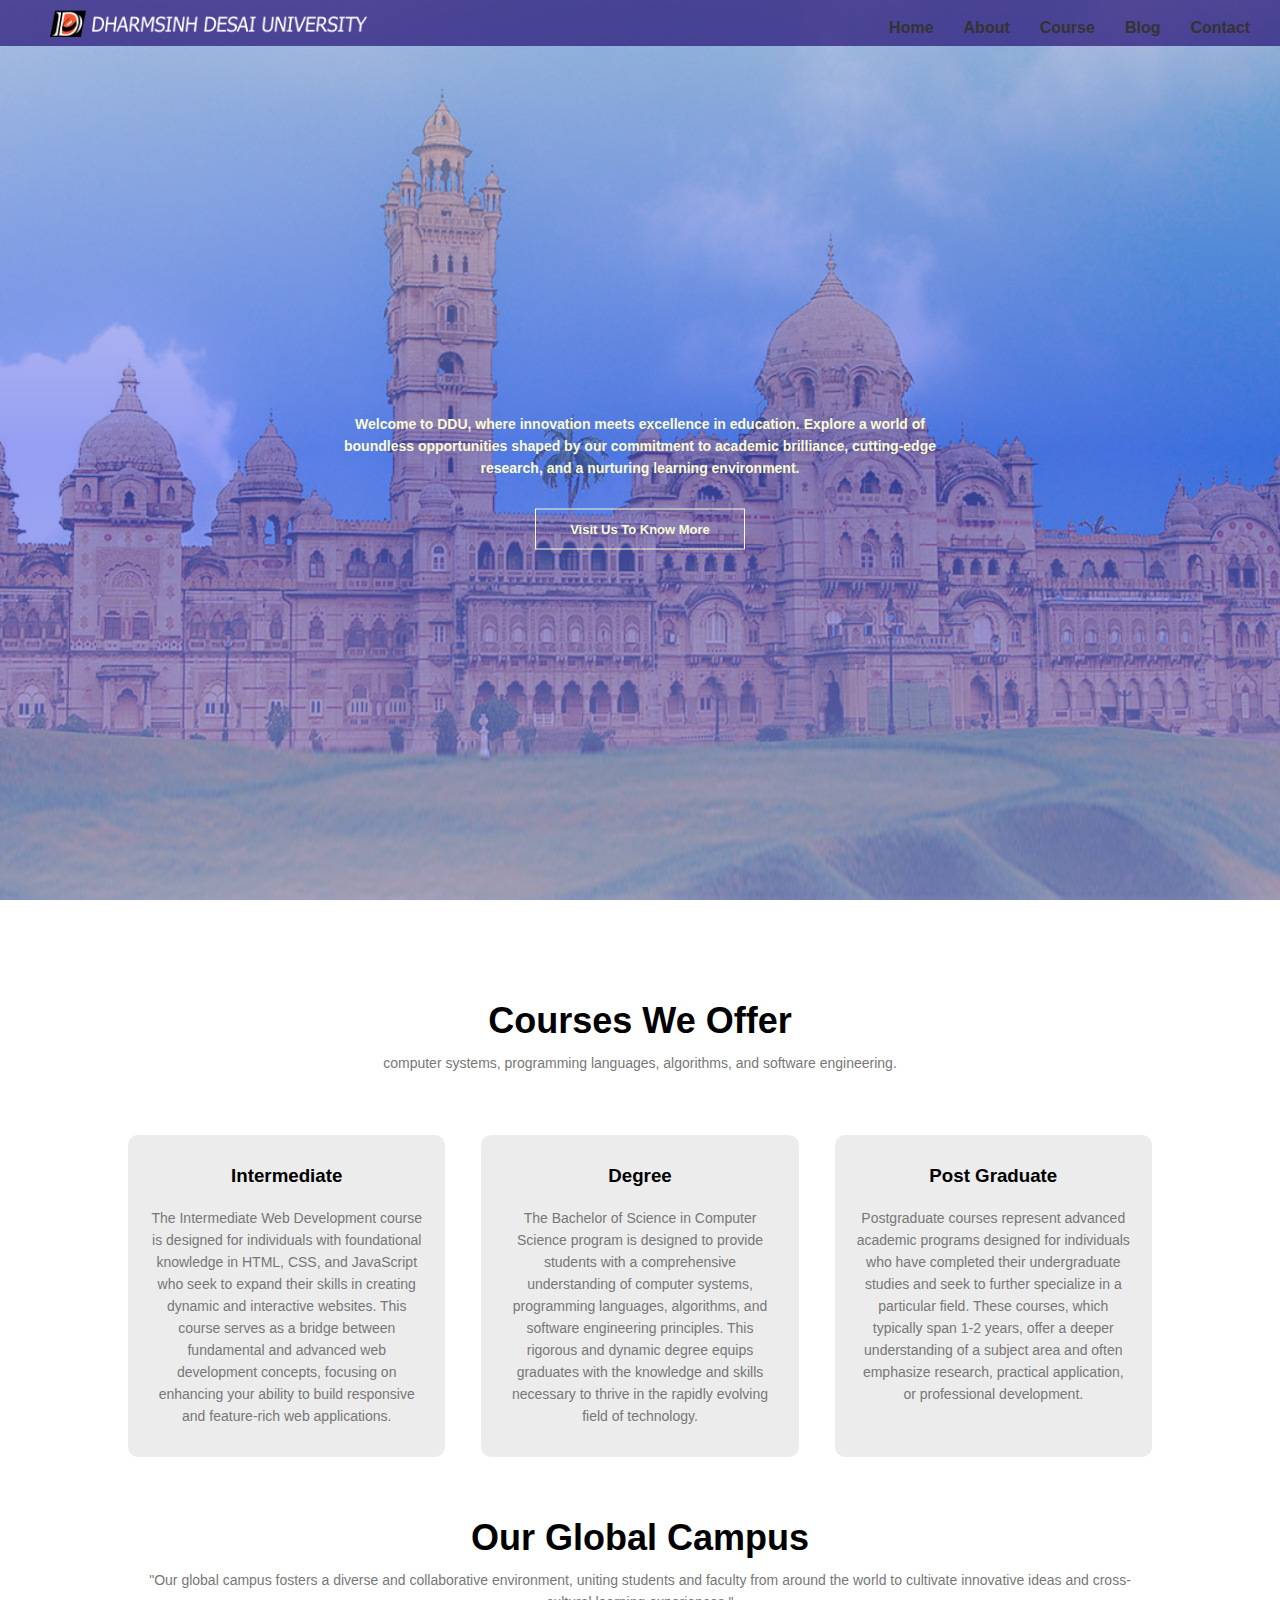
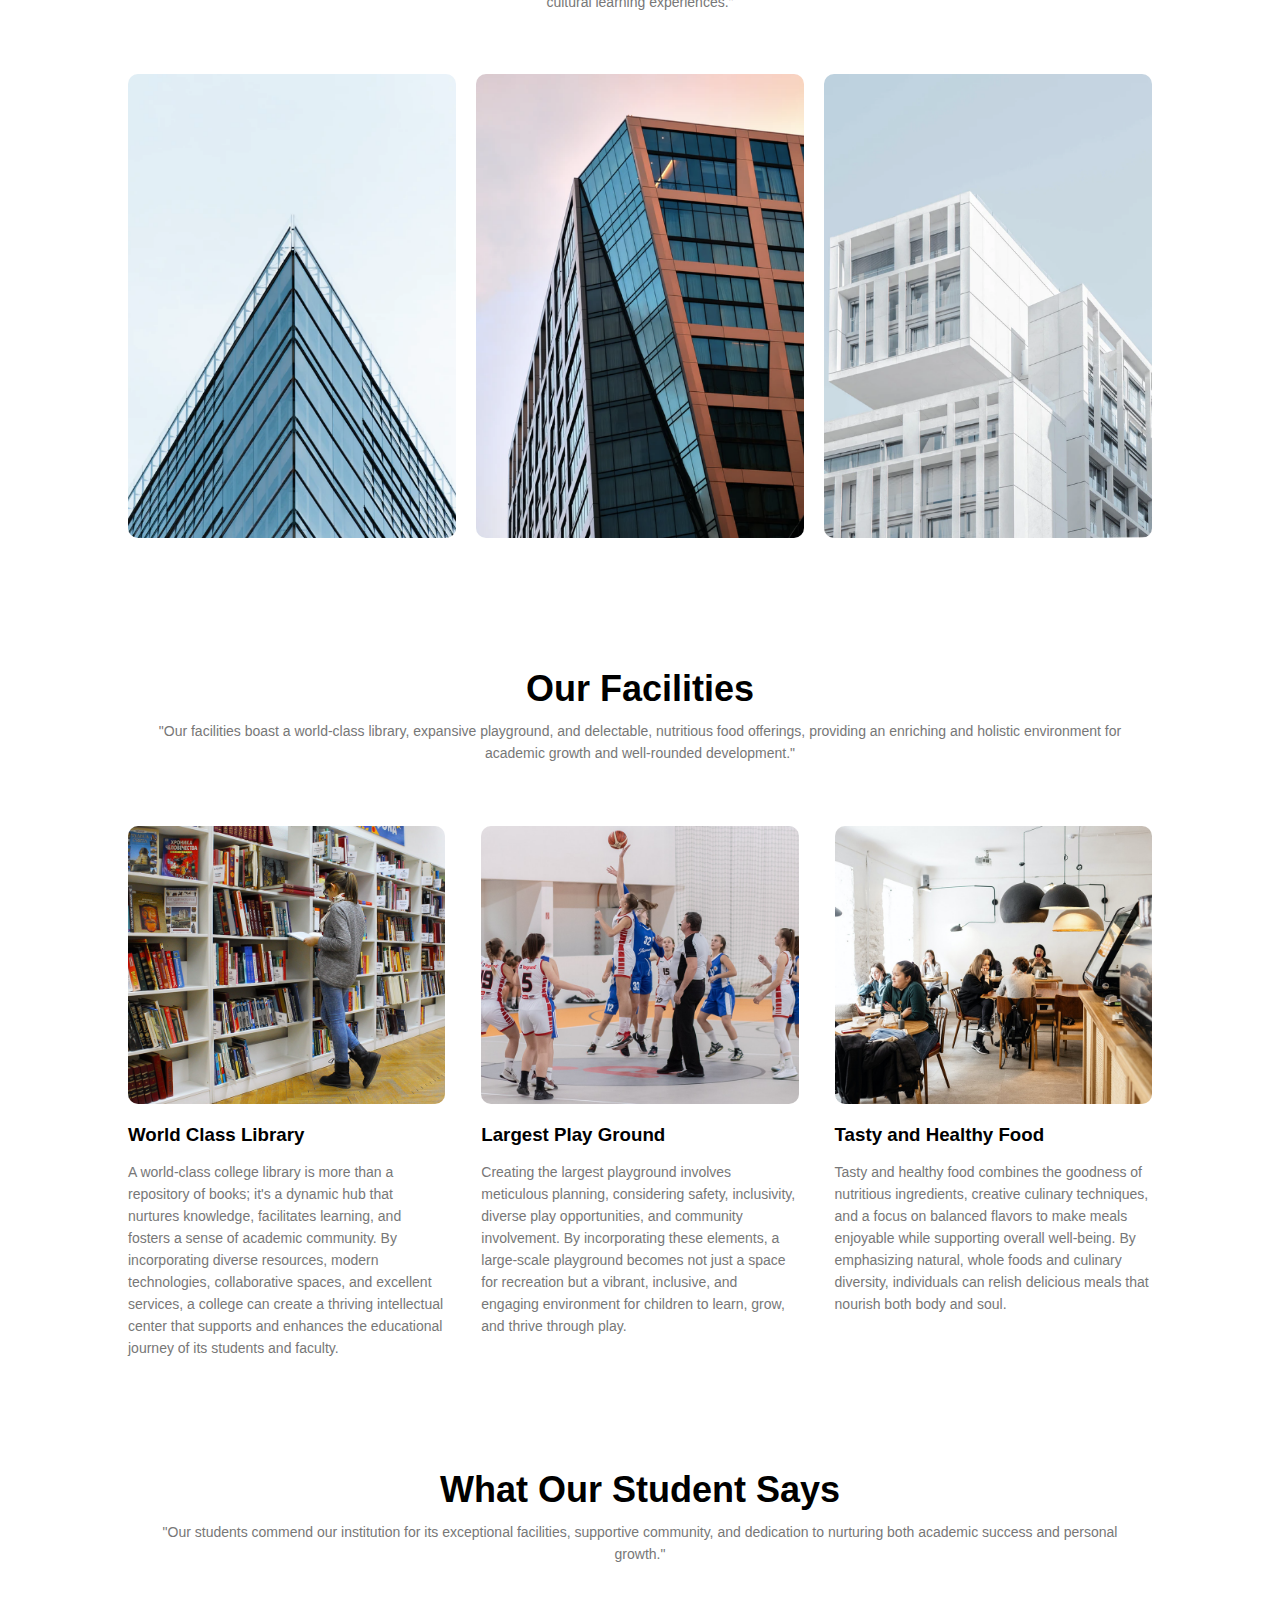
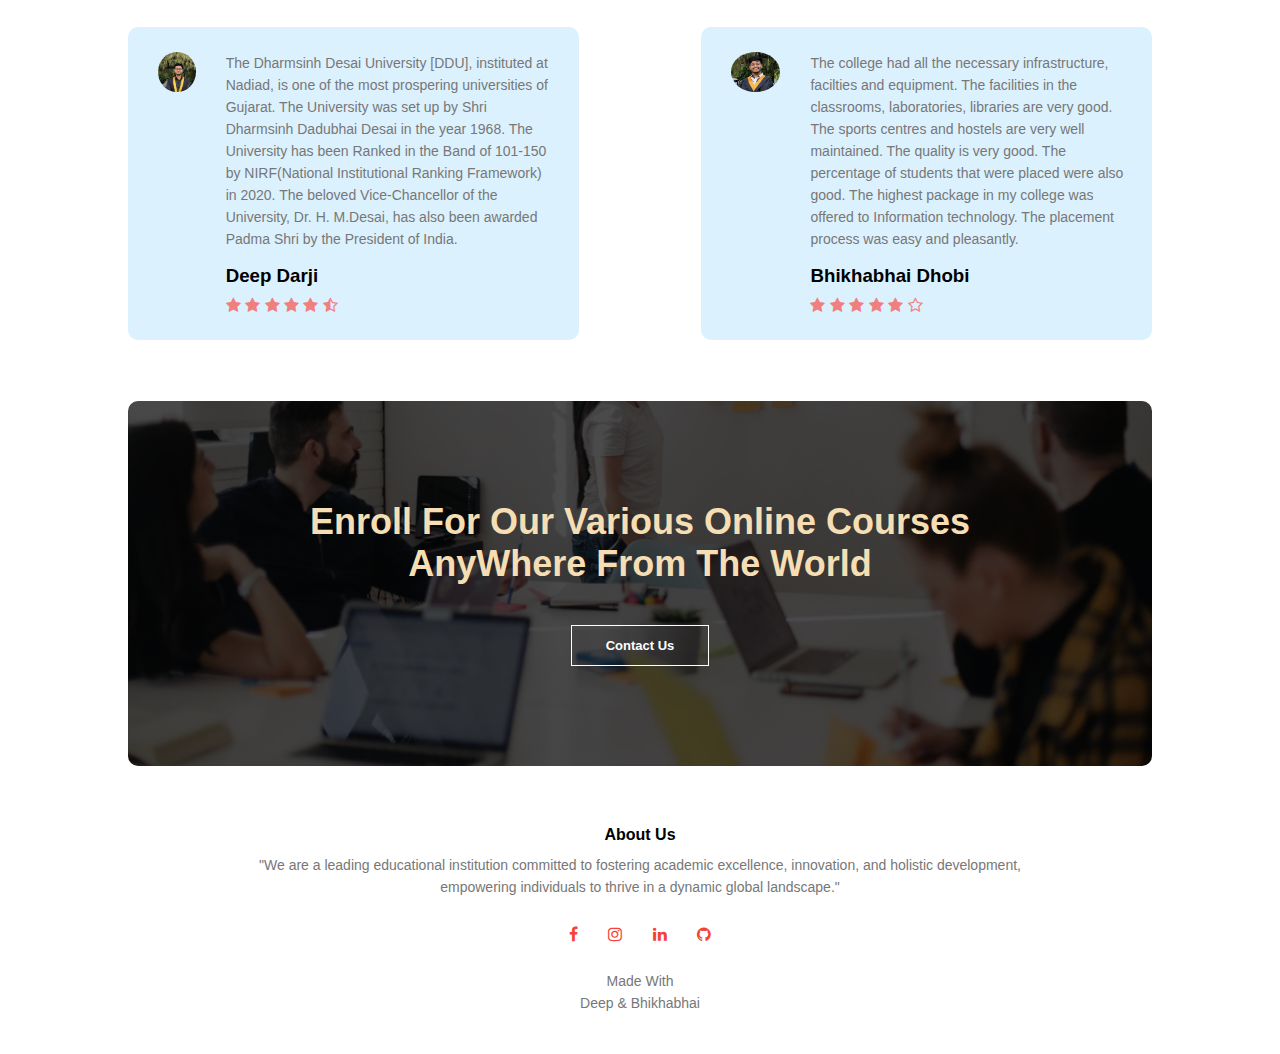
==== index.html @ 64d39edb "Add All Website Related Flies." ====
<!DOCTYPE html>
<html lang="en">

<head>
    <meta charset="UTF-8">
    <meta name="viewport" content="width=device-width, initial-scale=1.0">
    <title>University Website</title>
    <link rel="stylesheet" href="./style/style.css" type="text/css">

    <!-- Other meta tags and styles -->
    <link rel="stylesheet" href="https://cdnjs.cloudflare.com/ajax/libs/font-awesome/5.15.4/css/all.min.css">
    <link rel="stylesheet" href="https://cdnjs.cloudflare.com/ajax/libs/font-awesome/4.7.0/css/font-awesome.min.css">
</head>

<body>
    <section class="header">
        <nav>
            <a href="#"><img src="./DDU_Image/logo.png" alt="logo"></a>
            <div class="nav-links" id="navlink">
                <i class="fa fa-times" onclick="hiddenMenu()"></i>
                <ul>
                    <li> <a href="./index.html">Home</a></li>
                    <li> <a href="./about.html">About</a></li>
                    <li> <a href="./course.html">Course</a></li>
                    <li> <a href="./blog.html">Blog</a></li>
                    <li> <a href="./Contact.html">Contact </a></li>
                </ul>
            </div>
            <i class="fa fa-bars" onclick="ShowMenu()"></i>
        </nav>

        <div class="text-box">
            <h1>World's Best University!</h1>
            <p>Welcome to DDU, where innovation meets excellence in education. Explore a world of boundless
                opportunities shaped by our commitment to academic brilliance,
                cutting-edge research, and a nurturing learning environment. </p>
            <a href="" class="hero-btn">Visit Us To Know More</a>
        </div>
    </section>



    <section class="course">
        <h1>Courses We Offer</h1>
        <p> computer systems, programming languages, algorithms, and software engineering.</p>

        <div class="row">
            <div class="course-col">
                <h3>Intermediate</h3>
                <p>The Intermediate Web Development course is designed for individuals with foundational knowledge 
                    in HTML, CSS, and JavaScript who seek to expand their skills in creating dynamic and interactive 
                    websites. This course serves as a bridge between fundamental and advanced web development concepts, 
                    focusing on enhancing your ability to build responsive and feature-rich web applications.</p>
            </div>

            <div class="course-col">
                <h3>Degree</h3>
                <p>The Bachelor of Science in Computer Science program is designed to provide students with a comprehensive 
                    understanding of computer systems, programming languages, algorithms, and software engineering principles. 
                    This rigorous and dynamic degree equips graduates with the knowledge and skills necessary to thrive in the 
                    rapidly evolving field of technology.</p>
            </div>

            <div class="course-col">
                <h3>Post Graduate</h3>
                <p>Postgraduate courses represent advanced academic programs designed for individuals who have completed their 
                    undergraduate studies and seek to further specialize in a particular field. These courses, which typically 
                    span 1-2 years, offer a deeper understanding of a subject area and often emphasize research, practical 
                    application, or professional development.</p>
            </div>
        </div>

    </section>



    <section class="campus">
        <h1>Our Global Campus</h1>
        <p>"Our global campus fosters a diverse and collaborative environment, uniting students and faculty from around the world to cultivate innovative ideas and cross-cultural learning experiences."</p>
        <div class="row">
            <div class="campus-col">
                <img src="./DDU_Image/london.png">
                <div class="layer">
                    <h3>LONDON</h3>
                </div>
            </div>

            <div class="campus-col">
                <img src="./DDU_Image/newyork.png">
                <div class="layer">
                    <h3>NEW YORK</h3>
                </div>
            </div>

            <div class="campus-col">
                <img src="./DDU_Image/washington.png">
                <div class="layer">
                    <h3>WASHINGTON</h3>
                </div>
            </div>
        </div>
    </section>



    <section class="facilities">
        <h1>Our Facilities</h1>
        <p>"Our facilities boast a world-class library, expansive playground, and delectable, nutritious food offerings, providing an enriching and holistic environment for academic growth and well-rounded development."</p>
        <div class="row">
            <div class="facilities-col">
                <img src="./DDU_Image/library.png">
                <h3>World Class Library</h3>
                <p>A world-class college library is more than a repository of books; it's a dynamic hub that nurtures knowledge, facilitates learning, and fosters a sense of academic community. By incorporating diverse resources, modern technologies, collaborative spaces, and excellent services, a college can create a thriving intellectual center that supports and enhances the educational journey of its students and faculty.</p>
            </div>

            <div class="facilities-col">
                <img src="./DDU_Image/basketball.png">
                <h3>Largest Play Ground</h3>
                <p>Creating the largest playground involves meticulous planning, considering safety, inclusivity, diverse play opportunities, and community involvement. By incorporating these elements, a large-scale playground becomes not just a space for recreation but a vibrant, inclusive, and engaging environment for children to learn, grow, and thrive through play.</p>
            </div>

            <div class="facilities-col">
                <img src="./DDU_Image/cafeteria.png">
                <h3>Tasty and Healthy Food</h3>
                <p>Tasty and healthy food combines the goodness of nutritious ingredients, creative culinary techniques, and a focus on balanced flavors to make meals enjoyable while supporting overall well-being. By emphasizing natural, whole foods and culinary diversity, individuals can relish delicious meals that nourish both body and soul.</p>
            </div>
        </div>
    </section>



    <section class="testmoniols">
        <h1>What Our Student Says</h1>
        <p>"Our students commend our institution for its exceptional facilities, supportive community, and dedication to nurturing both academic success and personal growth."</p>
        <div class="row">
            <div class="testmoniols-col">
                <img src="./DDU_Image/deep.jpg">
                <div>
                    <p>The Dharmsinh Desai University [DDU], instituted at Nadiad, is one of 
                        the most prospering universities of Gujarat. The University was set up by
                         Shri Dharmsinh Dadubhai Desai in the year 1968. The University has been Ranked
                          in the Band of 101-150 by NIRF(National Institutional Ranking Framework) in 2020. 
                          The beloved Vice-Chancellor of the University, Dr. H. M.Desai, 
                          has also been awarded Padma Shri by the President of India. 

                        </p>
                    <h3>Deep Darji</h3>
                    <i class="fa fa-star"></i>
                    <i class="fa fa-star"></i>
                    <i class="fa fa-star"></i>
                    <i class="fa fa-star"></i>
                    <i class="fa fa-star"></i>
                    <i class="fa fa-star-half-o"></i>

                </div>
            </div>

            <div class="testmoniols-col">
                <img src="./DDU_Image/bhikho.jpg">
                <div>
                    <p>The college had all the necessary infrastructure, facilties and equipment. The facilities in the classrooms, laboratories, libraries are very good. The sports centres and hostels are very well maintained.
                        The quality is very good. The percentage of students that were placed were also good. 
                        The highest package in my college was offered to Information technology. The placement process was easy and pleasantly.</p>
                    <h3>Bhikhabhai Dhobi</h3>
                    <i class="fa fa-star"></i>
                    <i class="fa fa-star"></i>
                    <i class="fa fa-star"></i>
                    <i class="fa fa-star"></i>
                    <i class="fa fa-star"></i>
                    <i class="fa fa-star-o"></i>
                </div>
            </div>
        </div>
    </section>



    <section class="cta">
        <h1>Enroll For Our Various Online Courses <br>AnyWhere From The World</h1>
        <a href="" class="hero-btn2">Contact Us</a>
    </section>


    <section class="footer">
        <h4>About Us</h4>
        <p>"We are a leading educational institution committed to fostering academic excellence, innovation, and holistic development,<br> empowering individuals to thrive in a dynamic global landscape."</p>

        <div class="icons">
            <a href="https://www.facebook.com/" target="_blank"><i class="fa fa-facebook"></i></a>
            <a href="https://www.instagram.com/" target="_blank"><i class="fa fa-instagram"></i></a>
            <a href="https://www.linkedin.com/" target="_blank"><i class="fa fa-linkedin"></i></a>
            <a href="https://www.github.com/" target="_blank"><i class="fa fa-github"></i></a>

        </div>
        <p>Made With <br><b>Deep & Bhikhabhai</b></p>
    </section>


    <script>
        var navLinks = document.getElementById('navlink');
        function ShowMenu() {
            navLinks.style.right = "0";
        }

        function hiddenMenu() {
            navLinks.style.right = "-200px";
        }

    </script>
</body>

</html>
---- style/style.css ----
* {
    margin: 0;
    padding: 0;
    box-sizing: border-box;
    font-family: 'Noto Sans', sans-serif;
}

.header {
    min-height: 100vh;
    width: 100%;
    background-image: linear-gradient(rgba(215, 211, 226, 0.6), rgba(77, 93, 234, 0.6), rgba(153, 153, 234, 0.7)), url(/DDU_Image/Laxmi-Vilas-Palace-Banner1.jpg);
    background-position: center;
    background-size: cover;
    position: relative;
}


nav {
    display: flex;
    align-items: center;
    justify-content: space-between;
    padding-top: 10px;
    background-color: rgba(37, 15, 117, 0.685);
}


nav img {
    width: 80%;
    margin-left: 50px;
    padding-bottom: 5px;
}

.nav-links ul {
    list-style: none;
    display: flex;
    gap: 30px;
    padding-right: 30px;
}

a {
    text-decoration: none;
    color: #333;
    /* Link color */
    font-weight: bold;
    position: relative;
    transition: color 0.3s ease, transform 0.3s ease;
}

a::before {
    content: "";
    position: absolute;
    width: 100%;
    height: 2px;
    bottom: 0;
    left: 0;
    background-color: skyblue;
    visibility: hidden;
    transform: scaleX(0);
    transition: transform 0.3s ease, visibility 0.3s ease;
}

a:hover {
    color: snow;
    /* Link color on hover */
}

a:hover::before {
    visibility: visible;
    transform: scaleX(1);
}

.text-box {
    /* width: 90%; */
    position: absolute;
    top: 50%;
    left: 50%;
    transform: translate(-50%, -50%);
    text-align: center;
}

.text-box h1 {
    size: 500px;
    font-weight: bolder;
    color: transparent;
    background-image: linear-gradient(#fff, #fff);
    background-repeat: no-repeat;
    -webkit-background-clip: text;
    background-clip: text;
    background-position: -800px 0px;
    animation: backcolor 2s linear infinite alternate;
}

@keyframes backcolor {
    100% {
        background-position: 0 0;
    }
}

.text-box p {
    margin: 10px 0 20px 0;
    font-size: 14px;
    color: lightgoldenrodyellow;
    font-weight: bold;
}

.hero-btn {
    display: inline-block;
    text-decoration: none;
    border: 1px solid;
    padding: 12px 34px;
    font-size: 13px;
    background: transparent;
    position: relative;
    cursor: pointer;
    color: lightgoldenrodyellow;

}

.hero-btn:hover {
    background-color: rgba(245, 245, 245, 0.34);
}

nav .fa {
    display: none;
}


.course {
    width: 80%;
    margin: auto;
    text-align: center;
    padding-top: 100px;
}

h1 {
    font-size: 36px;
    font-weight: 600;
}

p {
    font-size: 14px;
    font-weight: 300;
    color: #777;
    line-height: 22px;
    padding: 10px;
}

.row {
    margin-top: 5%;
    display: flex;
    justify-content: space-between;
}

.course-col {
    flex-basis: 31%;
    background: rgba(211, 211, 211, 0.444);
    border-radius: 10px;
    margin-bottom: 10px;
    padding: 20px 12px;
    box-sizing: border-box;
    transition: 0.5s;
}

h3 {
    text-align: center;
    font-weight: 600;
    margin: 10px 0px;
}

.course-col:hover {
    box-shadow: 0 0 20px 0px rgba(0, 0, 0, 0.674);
}


.campus {
    width: 80%;
    margin: auto;
    text-align: center;
    padding-top: 50px;
}

.campus-col {
    flex-basis: 32%;
    border-radius: 10px;
    margin-bottom: 30px;
    position: relative;
    overflow: hidden;
}

.campus-col img {
    width: 100%;
    display: block;
}

.layer {
    background-color: transparent;
    height: 100%;
    width: 100%;
    position: absolute;
    top: 0;
    left: 0;
    transition: 0.5s;

}

.layer:hover {
    background-color: rgba(135, 206, 250, 0.289);

}

.layer h3 {

    width: 100%;
    color: black;
    font-size: 26px;
    bottom: 0;
    left: 50%;
    transform: translate(-50%);
    position: absolute;
    opacity: 0;
    transition: 0.5s;
    font-weight: bolder;
}

.layer:hover h3 {
    bottom: 49%;
    opacity: 1;
}


.facilities {

    width: 80%;
    margin: auto;
    padding-top: 100px;
    text-align: center;
}

.facilities-col {
    flex-basis: 31%;
    border-radius: 10px;
    margin-bottom: 10px;
    text-align: left;
}

.facilities-col img {
    width: 100%;
    border-radius: 10px;
}

.facilities-col p {
    padding: 0;

}

.facilities-col h3 {
    margin-top: 16px;
    margin-bottom: 15px;
    text-align: left;
}

.testmoniols {
    width: 80%;
    margin: auto;
    padding-top: 100px;
    text-align: center;

}

.testmoniols-col {
    flex-basis: 44%;
    border-radius: 10px;
    margin-bottom: 5%;
    text-align: left;
    background: rgba(135, 206, 250, 0.289);
    padding: 25px;
    cursor: pointer;
    display: flex;
}

.testmoniols-col img {
    height: 40px;
    margin-left: 5px;
    margin-right: 30px;
    border-radius: 50%;

}

.testmoniols-col p {
    padding: 0;

}

.testmoniols-col h3 {
    margin-top: 15px;
    text-align: left;

}

.testmoniols-col .fa {
    color: lightcoral;
}

.cta {
    margin: 10px auto;
    width: 80%;
    background-image: linear-gradient(rgba(0, 0, 0, 0.7), rgba(0, 0, 0, 0.7)), url(/DDU_Image/banner2.jpg);
    background-position: center;
    background-size: cover;
    border-radius: 10px;
    text-align: center;
    padding: 100px 0;


}

.cta h1 {
    color: wheat;
    margin-bottom: 40px;
    padding: 0;

}

.hero-btn2 {
    display: inline-block;
    text-decoration: none;
    border: 1px solid;
    padding: 12px 34px;
    font-size: 13px;
    background: transparent;
    position: relative;
    cursor: pointer;
    color: white;

}

.hero-btn2:hover {
    color: black;
    background-color: rgba(245, 245, 245, 0.425);
}

.footer {
    width: 100%;
    text-align: center;
    padding: 30px 0;
}

.footer h4 {
    margin-top: 25px;
    margin-top: 20px;
    font-weight: 600;
}


.icons .fa {
    color: #f44336;
    cursor: pointer;
    margin: 0 13px;
    padding: 18px 0;
}



.sub-header {
    height: 50vh;
    width: 100%;
    background-image: linear-gradient(rgba(215, 211, 226, 0.6), rgba(77, 93, 234, 0.6), rgba(153, 153, 234, 0.7)), url(/DDU_Image/background.jpg);
    background-position: center;
    background-size: cover;
    text-align: center;
    color: #fff;
}

.sub-header h1 {
    margin-top: 100px;
}

.about-us {
    width: 90%;
    margin: auto;
    margin-top: 80px;
    padding-left: 30px;
    padding-bottom: 20px;
    background-image: linear-gradient(rgba(215, 211, 226, 0.6), rgba(77, 93, 234, 0.6), rgba(153, 153, 234, 0.7));

}

.about-col {
    flex-basis: 48%;
    padding: 30px 2px;
}

.about {
    text-align: center;
}


.about-col img {
    width: 95%;
}

.about-col h1 {
    padding-top: 100px;
}

.about-col p {
    padding: 15px 0 15px;
}

.blog-content {
    width: 80%;
    margin: auto;
    padding: 60px 0px;
}

.blog-left {
    flex-basis: 65%;
}

.blog-left img {
    width: 100%;
}

.blog-left h2 {
    color: #333;
    font-weight: 600px;
    margin: 30px 0;
}

.blog-left p {
    color: #999;
    padding: 0;
}


.blog-right {
    flex-basis: 32%;
}

.blog-right h3 {
    background: rgba(255, 0, 0, 0.696);
    color: white;
    padding: 7px 0;
    font-size: 16px;
    margin-bottom: 20px;
}


.blog-right div {
    display: flex;
    align-items: center;
    justify-content: space-between;
    color: #555;
    padding: 8px;
    box-sizing: border-box;
}



.hero-red {
    display: inline-block;
    text-decoration: none;
    border: 1px solid;
    padding: 12px 34px;
    font-size: 13px;
    cursor: pointer;
    color: black;
    font-weight: bold;
    background-color: rgba(211, 211, 211, 0.433);
}

.comment-box{
    border: 1px solid #ccc;
    margin: 50px 0;
    padding: 10px 20px;
}

.comment-box h3{
    text-align: left;
}

.comment-form input, .comment-form textarea{
    width: 100%;
    padding: 10px;
    margin: 15px 0;
    box-sizing: border-box;
    border: none;
    outline: none;
    background: rgba(211, 211, 211, 0.433);
}


.comment-form button{
    margin: 10px 0;
    
}

.location{
    width: 80%;
    margin: auto;
    padding: 80px 0;
}

.location iframe{
    width: 100%;
}


.contact-us{
    width: 80%;
    margin: auto;
}

.contact-col{
    flex-basis: 48%;
    margin-bottom: 30px;
}

.contact-col div{
    display: flex;
    align-items: center;
    margin-bottom: 40px;
}

.contact-col div .fa{
    font-size: 28px;
    color: red;
    margin: 10px;
    margin-right: 30px;

}


.contact-col div p{
    padding: 0;
}

.contact-col input, .contact-col textarea{
    width: 100%;
    padding: 15px;
    margin-bottom: 17px;
    outline: none;
    border: 1px solid #ccc;
    box-sizing: border-box;
}

.contact-col div h5{
    font-size: 20px;
    margin-bottom: 5px;
    color: #555;
    font-weight: 400;
}

@media(max-width : 700px) {

    .text-box h1 {
        font-size: 20px;
    }

    .nav-links {
        position: fixed;
        background: #f44336;
        height: 100vh;
        width: 200px;
        top: 0;
        right: 0;
        text-align: left;
        z-index: 2;
        transition: 1s;
    }

    .nav-links ul {
        display: block;
        padding: 30px;
    }

    .nav-links ul li {
        margin: 20px;
    }


    nav .fa {
        display: block;
        color: wheat;
        margin: 10px;
        cursor: pointer;
        font-size: 22px;
    }

    .row {
        flex-direction: column;
    }

    .testmoniols-col img {
        margin-left: 0px;
        margin-right: 15px;

    }


    .cta h1 {
        font-size: 24px;
    }

    .sub-header h1{
        font-size: 24px;
    }
}
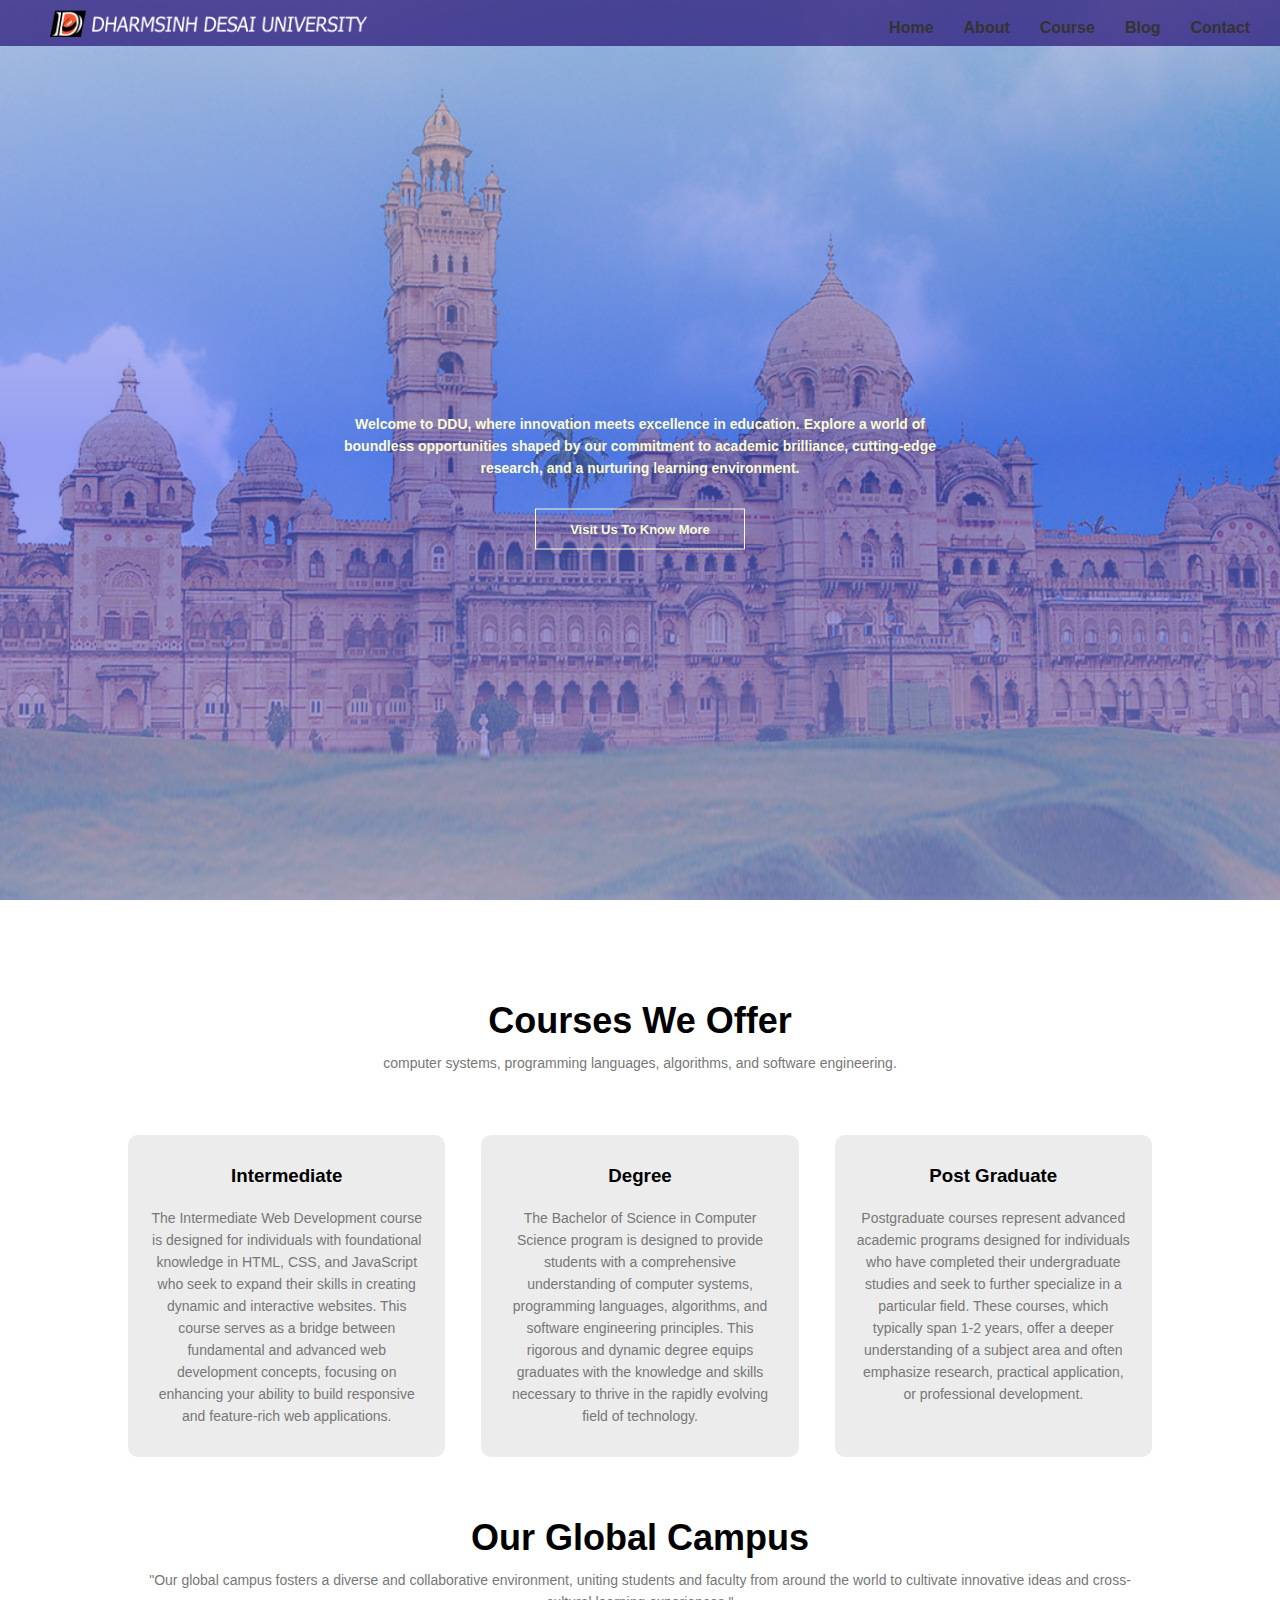
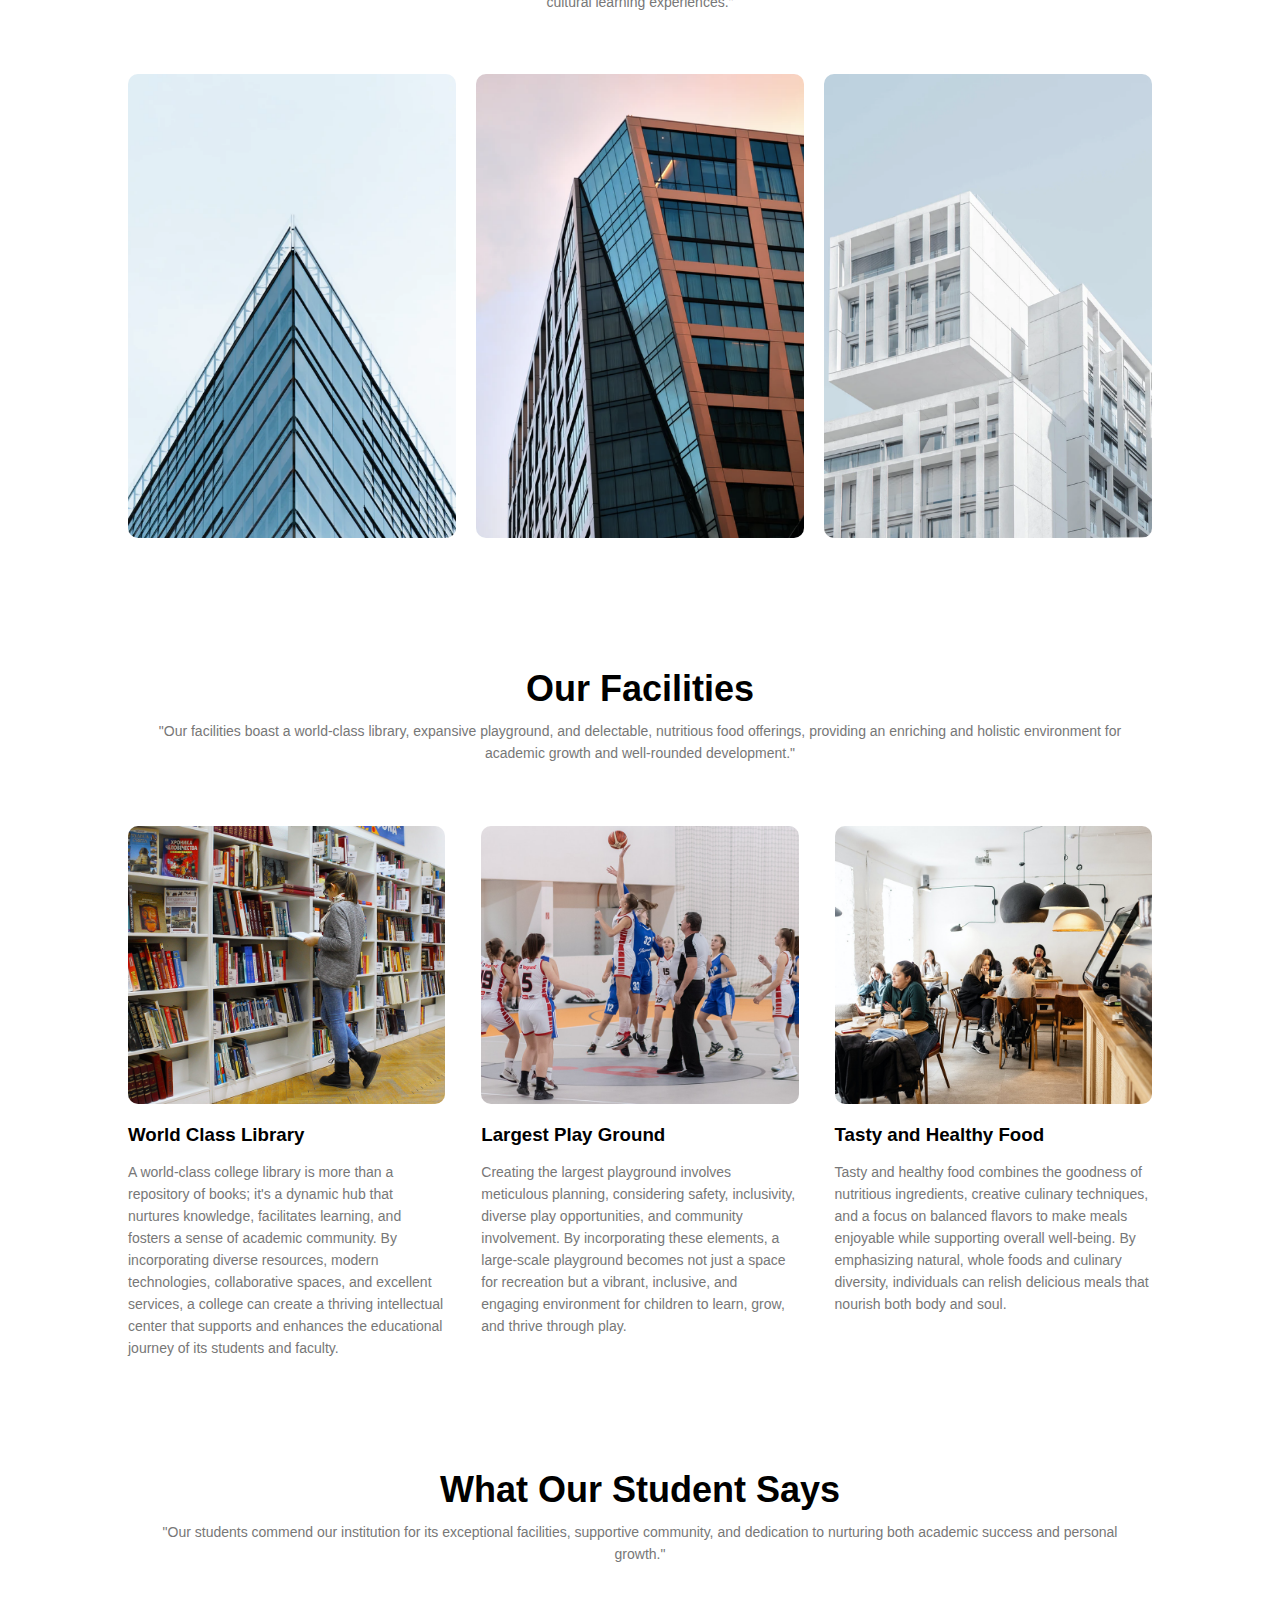
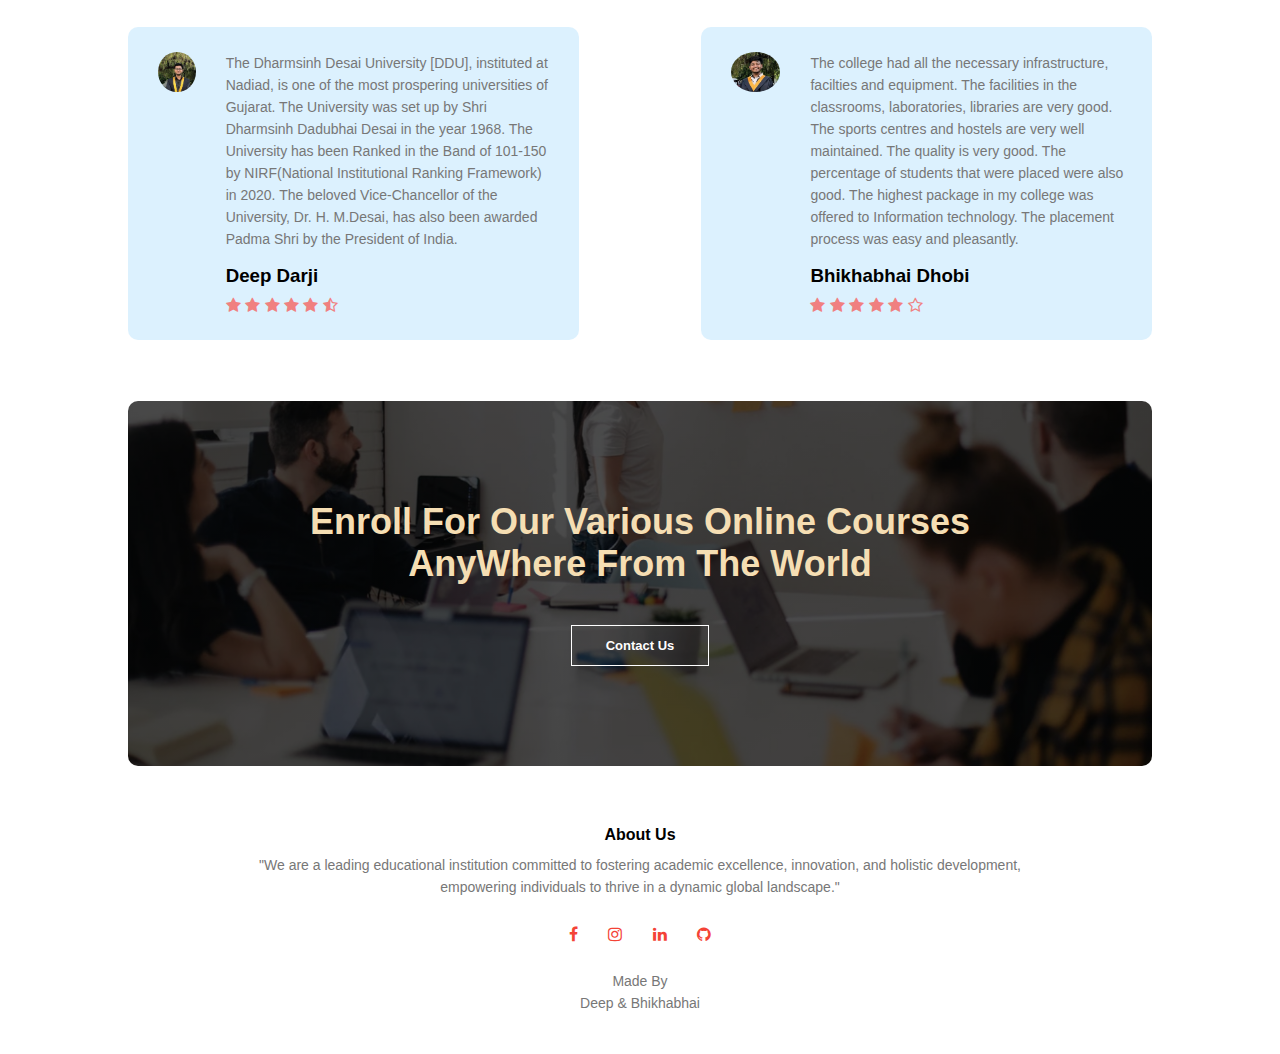
==== commit 904f12fb: "Update index.html" ====
--- a/index.html
+++ b/index.html
@@ -192,7 +192,7 @@
             <a href="https://www.github.com/" target="_blank"><i class="fa fa-github"></i></a>
 
         </div>
-        <p>Made With <br><b>Deep & Bhikhabhai</b></p>
+        <p>Made By <br><b>Deep & Bhikhabhai</b></p>
     </section>
 
 
@@ -209,4 +209,4 @@
     </script>
 </body>
 
-</html>+</html>
--- a/style/style.css
+++ b/style/style.css
@@ -8,7 +8,7 @@
 .header {
     min-height: 100vh;
     width: 100%;
-    background-image: linear-gradient(rgba(215, 211, 226, 0.6), rgba(77, 93, 234, 0.6), rgba(153, 153, 234, 0.7)), url(/DDU_Image/Laxmi-Vilas-Palace-Banner1.jpg);
+    background-image: linear-gradient(rgba(215, 211, 226, 0.6), rgba(77, 93, 234, 0.6), rgba(153, 153, 234, 0.7)), url(../DDU_Image/Laxmi-Vilas-Palace-Banner1.jpg);
     background-position: center;
     background-size: cover;
     position: relative;
@@ -304,7 +304,7 @@
 .cta {
     margin: 10px auto;
     width: 80%;
-    background-image: linear-gradient(rgba(0, 0, 0, 0.7), rgba(0, 0, 0, 0.7)), url(/DDU_Image/banner2.jpg);
+    background-image: linear-gradient(rgba(0, 0, 0, 0.7), rgba(0, 0, 0, 0.7)), url(../DDU_Image/banner2.jpg);
     background-position: center;
     background-size: cover;
     border-radius: 10px;
@@ -364,7 +364,7 @@
 .sub-header {
     height: 50vh;
     width: 100%;
-    background-image: linear-gradient(rgba(215, 211, 226, 0.6), rgba(77, 93, 234, 0.6), rgba(153, 153, 234, 0.7)), url(/DDU_Image/background.jpg);
+    background-image: linear-gradient(rgba(215, 211, 226, 0.6), rgba(77, 93, 234, 0.6), rgba(153, 153, 234, 0.7)), url(../DDU_Image/background.jpg);
     background-position: center;
     background-size: cover;
     text-align: center;
